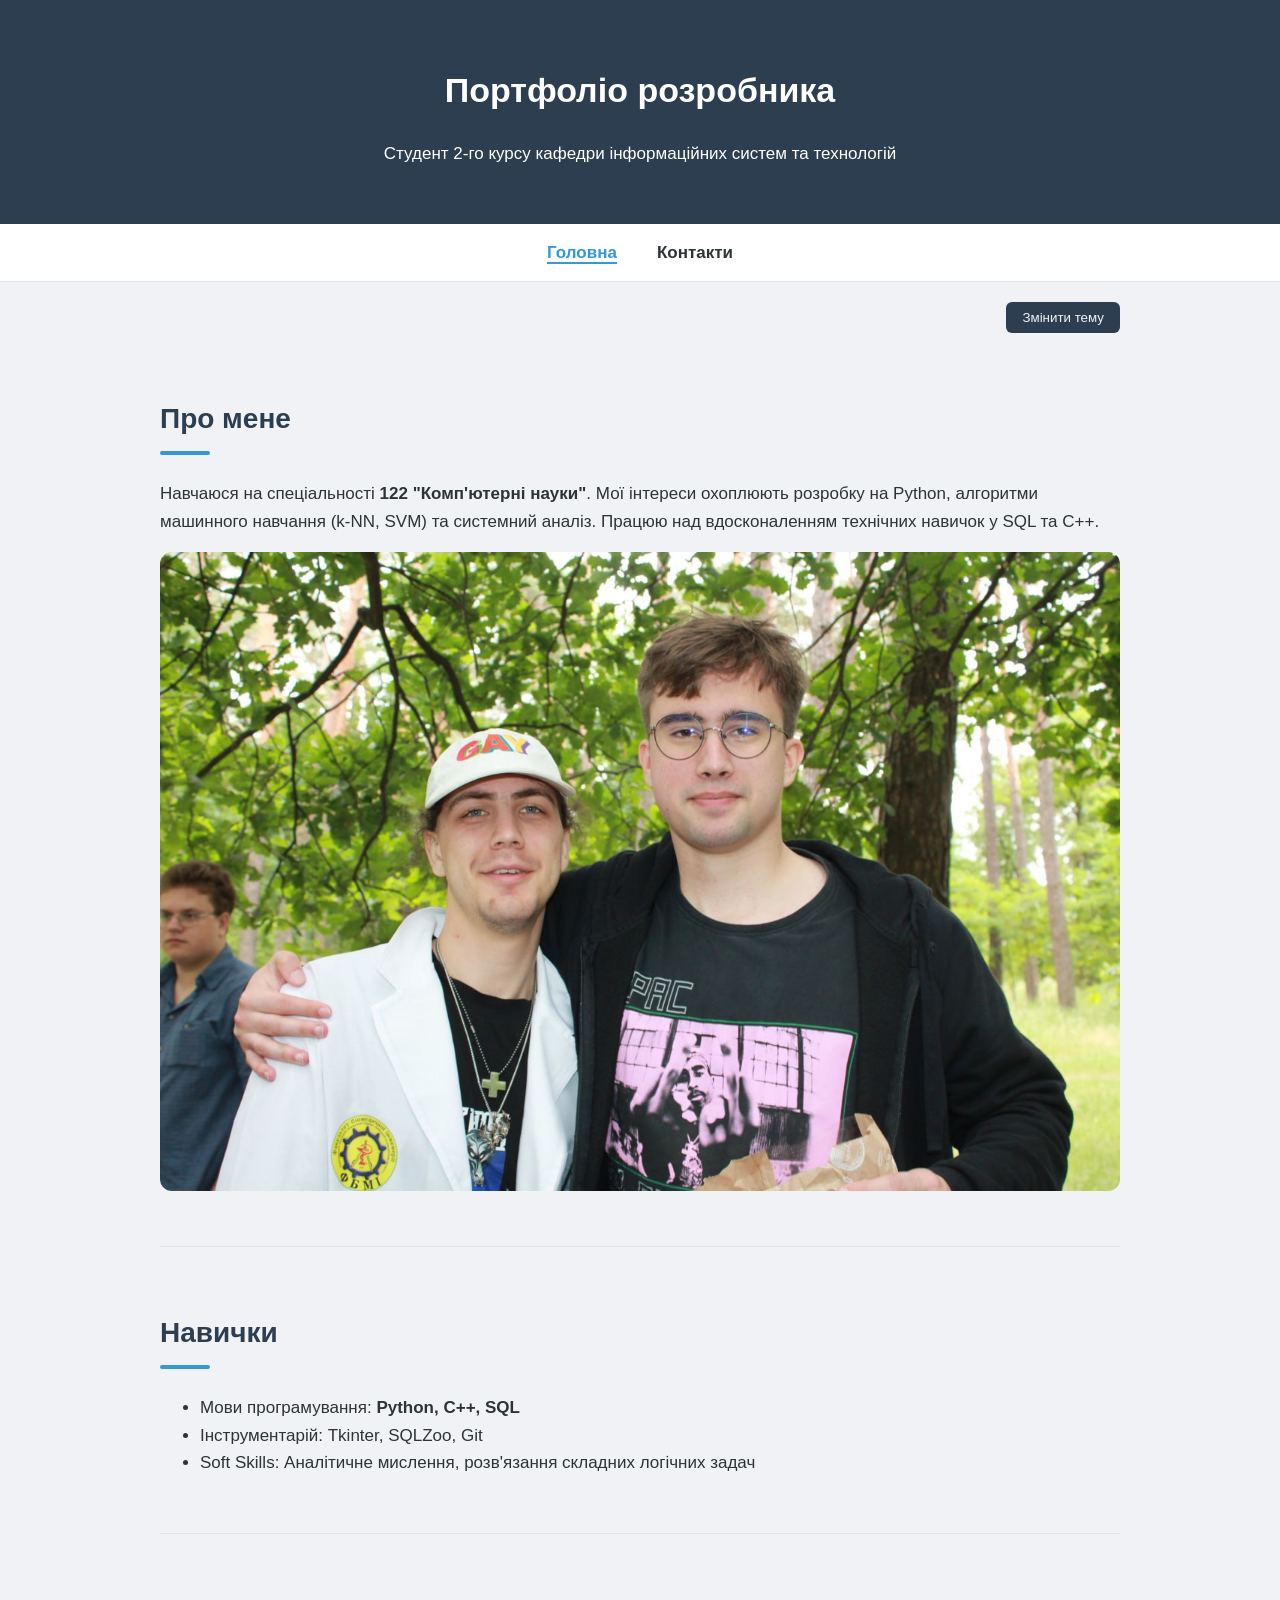
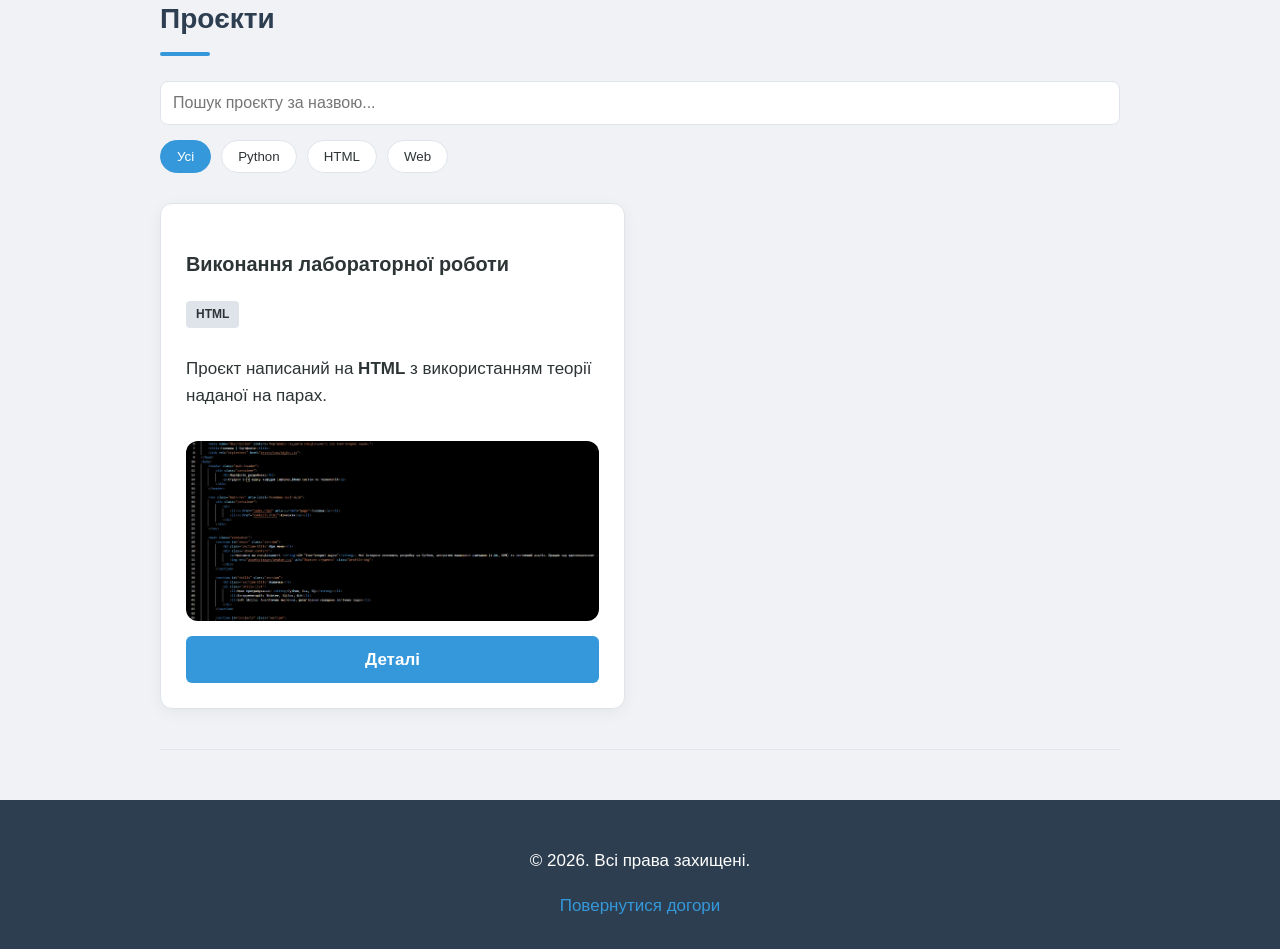
==== index.html @ 63b1b982 "First" ====
<!DOCTYPE html>
<html lang="uk">
<head>
    <meta charset="UTF-8">
    <meta name="viewport" content="width=device-width, initial-scale=1.0">
    <meta name="description" content="Портфоліо розробника. Студент 2-го курсу КПІ ім. Ігоря Сікорського.">
    <title>Головна | Портфоліо Івана Пікалова</title>
    <link rel="stylesheet" href="assets/css/style.css">
    <script src="assets/js/script.js" defer></script>
</head>
<body>
    <header class="main-header" id="top">
        <div class="container">
            <h1>Портфоліо розробника</h1>
            <p>Студент 2-го курсу кафедри інформаційних систем та технологій</p>
        </div>
    </header>

    <nav class="main-nav" aria-label="Основна навігація">
        <div class="container">
            <ul>
                <li><a href="index.html" aria-current="page">Головна</a></li>
                <li><a href="contacts.html">Контакти</a></li>
            </ul>
        </div>
    </nav>

    <main class="container">
        <div class="theme-toggle-wrapper">
            <button id="themeBtn" class="btn-secondary">Змінити тему</button>
        </div>

        <section id="about" class="section">
            <h2 class="section-title">Про мене</h2>
            <div class="about-content">
                <p>Навчаюся на спеціальності <strong>122 "Комп'ютерні науки"</strong>. Мої інтереси охоплюють розробку на Python, алгоритми машинного навчання (k-NN, SVM) та системний аналіз. Працюю над вдосконаленням технічних навичок у SQL та С++.</p>
                <img src="assets/images/avatar.jpg" alt="Портрет Івана Пікалова" class="profile-img">
            </div>
        </section>

        <section id="skills" class="section">
            <h2 class="section-title">Навички</h2>
            <ul class="skills-list">
                <li>Мови програмування: <strong>Python, C++, SQL</strong></li>
                <li>Інструментарій: Tkinter, SQLZoo, Git</li>
                <li>Soft Skills: Аналітичне мислення, розв'язання складних логічних задач</li>
            </ul>
        </section>

        <section id="projects" class="section">
            <h2 class="section-title">Проєкти</h2>
            
            <div class="toolbar">
                <input type="text" id="search-input" placeholder="Пошук проєкту за назвою..." class="search-field">
                <div class="filter-buttons">
                    <button class="filter-btn active" data-category="all">Усі</button>
                    <button class="filter-btn" data-category="Python">Python</button>
                    <button class="filter-btn" data-category="HTML">HTML</button>
                    <button class="filter-btn" data-category="Web">Web</button>
                </div>
            </div>

            <div id="projects-container" class="project-grid"></div>
        </section>
    </main>

    <footer class="main-footer">
        <div class="container">
            <p>&copy; 2026. Всі права захищені.</p>
            <a href="#top">Повернутися догори</a>
        </div>
    </footer>
</body>
</html>
---- assets/css/style.css ----
:root {
    --primary-color: #2c3e50;
    --accent-color: #3498db;
    --text-color: #2d3436;
    --bg-color: #f1f2f6;
    --card-bg: #ffffff;
    --line-color: #dfe4ea;
    --radius: 12px;
    --transition: 0.3s ease;
}

body.dark {
    --primary-color: #f5f6fa;
    --accent-color: #9c88ff;
    --text-color: #f5f6fa;
    --bg-color: #1e272e;
    --card-bg: #2f3640;
    --line-color: #718093;
}

* {
    box-sizing: border-box;
}

html {
    scroll-behavior: smooth;
}

body {
    font-family: 'Segoe UI', Roboto, sans-serif;
    font-size: 17px;
    line-height: 1.6;
    color: var(--text-color);
    background-color: var(--bg-color);
    margin: 0;
    transition: background-color var(--transition);
}

.container {
    max-width: 1000px;
    margin: 0 auto;
    padding: 0 20px;
}

.main-header {
    background-color: #2c3e50;
    color: white;
    padding: 40px 0;
    text-align: center;
}

body.dark .main-header {
    background-color: #11171d;
}

.main-nav {
    background-color: var(--card-bg);
    border-bottom: 1px solid var(--line-color);
    position: sticky;
    top: 0;
    z-index: 100;
    transition: background-color var(--transition);
}

.main-nav ul {
    display: flex;
    justify-content: center;
    list-style: none;
    margin: 0;
    padding: 15px 0;
}

.main-nav li {
    margin: 0 20px;
}

.main-nav a {
    text-decoration: none;
    color: var(--text-color);
    font-weight: 600;
    transition: var(--transition);
}

.main-nav a:hover, .main-nav a:focus {
    color: var(--accent-color);
}

a[aria-current="page"] {
    color: var(--accent-color);
    border-bottom: 2px solid var(--accent-color);
}

.theme-toggle-wrapper {
    display: flex;
    justify-content: flex-end;
    padding-top: 20px;
}

.btn-secondary {
    background-color: var(--primary-color);
    color: var(--bg-color);
    border: none;
    padding: 8px 16px;
    border-radius: 6px;
    cursor: pointer;
    transition: var(--transition);
}

.section {
    padding: 40px 0;
    border-bottom: 1px solid var(--line-color);
}

.section-title {
    font-size: 28px;
    color: var(--primary-color);
    margin-bottom: 25px;
}

.section-title::after {
    content: "";
    display: block;
    width: 50px;
    height: 4px;
    background: var(--accent-color);
    margin-top: 10px;
    border-radius: 2px;
}

.toolbar {
    margin-bottom: 30px;
    display: flex;
    flex-direction: column;
    gap: 15px;
}

.search-field {
    width: 100%;
    padding: 12px;
    border: 1px solid var(--line-color);
    border-radius: 8px;
    font-size: 16px;
    background: var(--card-bg);
    color: var(--text-color);
}

.filter-buttons {
    display: flex;
    gap: 10px;
}

.filter-btn {
    background: var(--card-bg);
    color: var(--text-color);
    border: 1px solid var(--line-color);
    padding: 8px 16px;
    border-radius: 20px;
    cursor: pointer;
    transition: var(--transition);
}

.filter-btn.active, .filter-btn:hover {
    background: var(--accent-color);
    color: white;
    border-color: var(--accent-color);
}

.project-grid {
    display: grid;
    grid-template-columns: 1fr 1fr;
    gap: 30px;
}

.card {
    background: var(--card-bg);
    padding: 25px;
    border-radius: var(--radius);
    border: 1px solid var(--line-color);
    box-shadow: 0 4px 15px rgba(0,0,0,0.05);
    display: flex;
    flex-direction: column;
    transition: transform var(--transition), background-color var(--transition);
}

.card:hover {
    transform: translateY(-5px);
}

.badge {
    align-self: flex-start;
    background: var(--line-color);
    color: var(--text-color);
    padding: 4px 10px;
    border-radius: 4px;
    font-size: 12px;
    font-weight: bold;
    margin-bottom: 10px;
}

.profile-img, .project-img {
    max-width: 100%;
    display: block;
    border-radius: var(--radius);
    margin: 15px 0;
}

.project-img {
    height: 180px;
    object-fit: cover;
}

.btn {
    display: block;
    padding: 10px 20px;
    background-color: var(--accent-color);
    color: white;
    text-decoration: none;
    border-radius: 6px;
    margin-top: auto;
    text-align: center;
    font-weight: bold;
    transition: var(--transition);
}

.btn:hover {
    opacity: 0.9;
}

.main-footer {
    text-align: center;
    padding: 30px 0;
    background-color: #2c3e50;
    color: white;
    margin-top: 50px;
}

.main-footer a {
    color: var(--accent-color);
    text-decoration: none;
}

@media (max-width: 768px) {
    .project-grid {
        grid-template-columns: 1fr;
    }
    .filter-buttons {
        flex-wrap: wrap;
    }
}
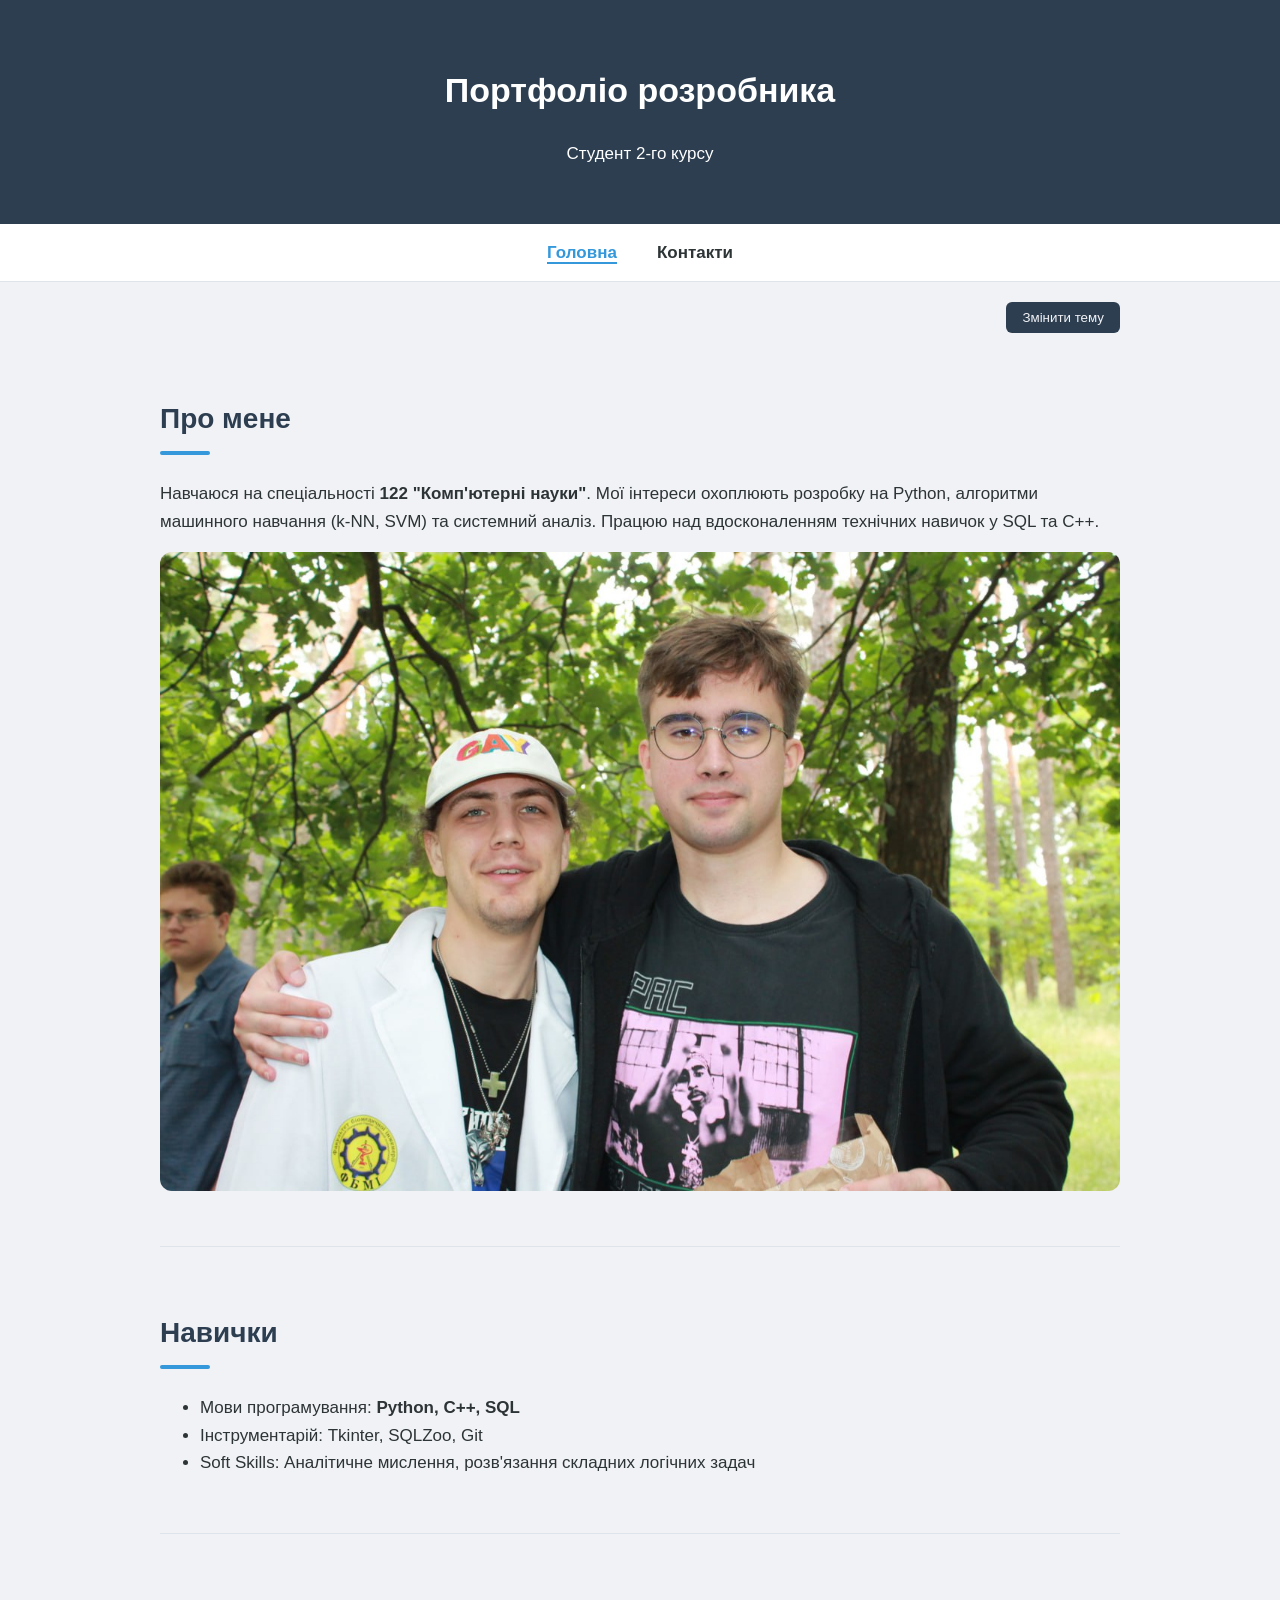
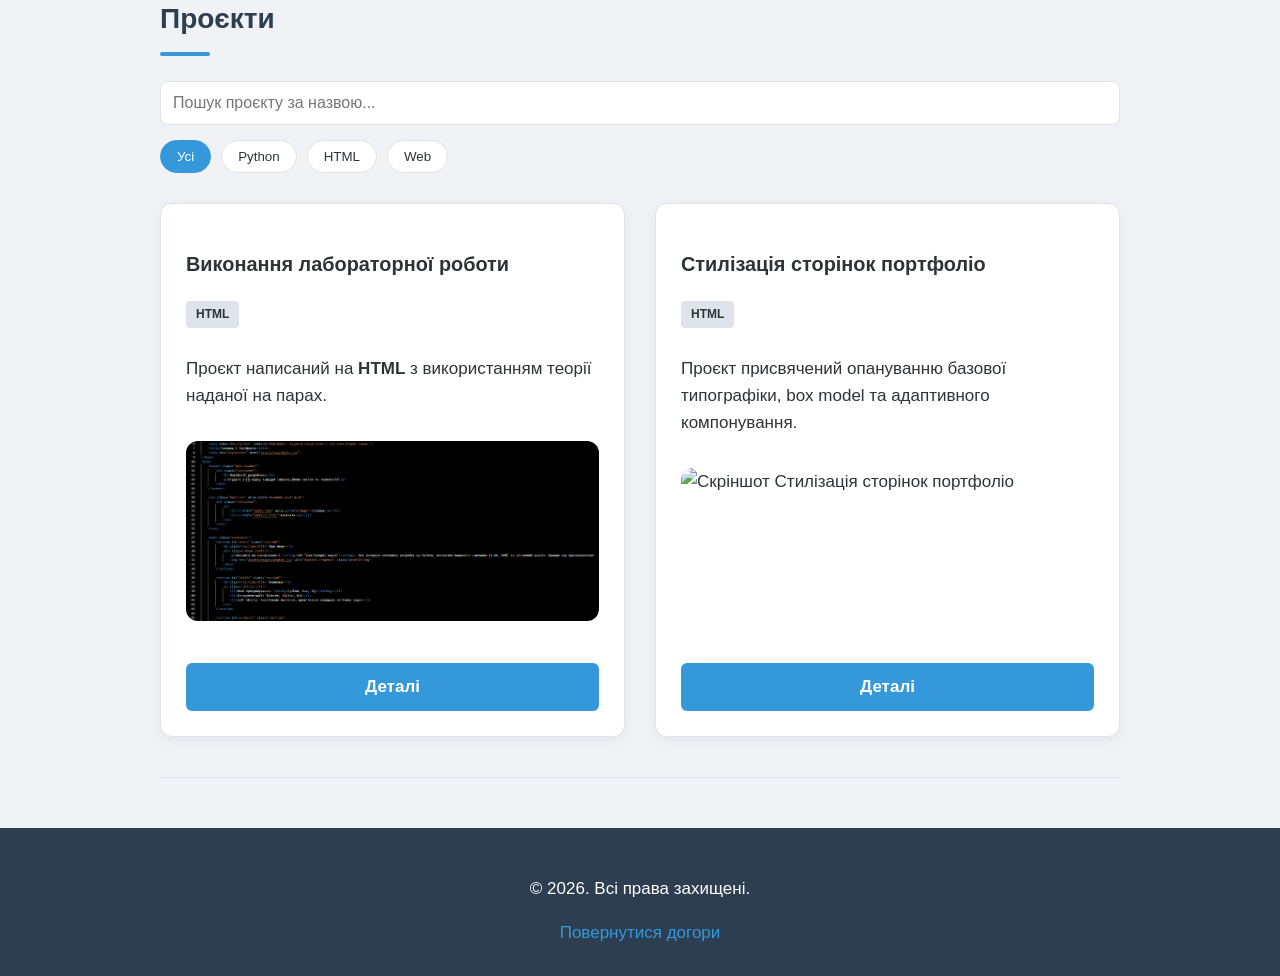
==== commit 33328fdf: "Update index.html" ====
--- a/index.html
+++ b/index.html
@@ -12,7 +12,7 @@
     <header class="main-header" id="top">
         <div class="container">
             <h1>Портфоліо розробника</h1>
-            <p>Студент 2-го курсу кафедри інформаційних систем та технологій</p>
+            <p>Студент 2-го курсу</p>
         </div>
     </header>
 
@@ -71,4 +71,4 @@
         </div>
     </footer>
 </body>
-</html>+</html>
